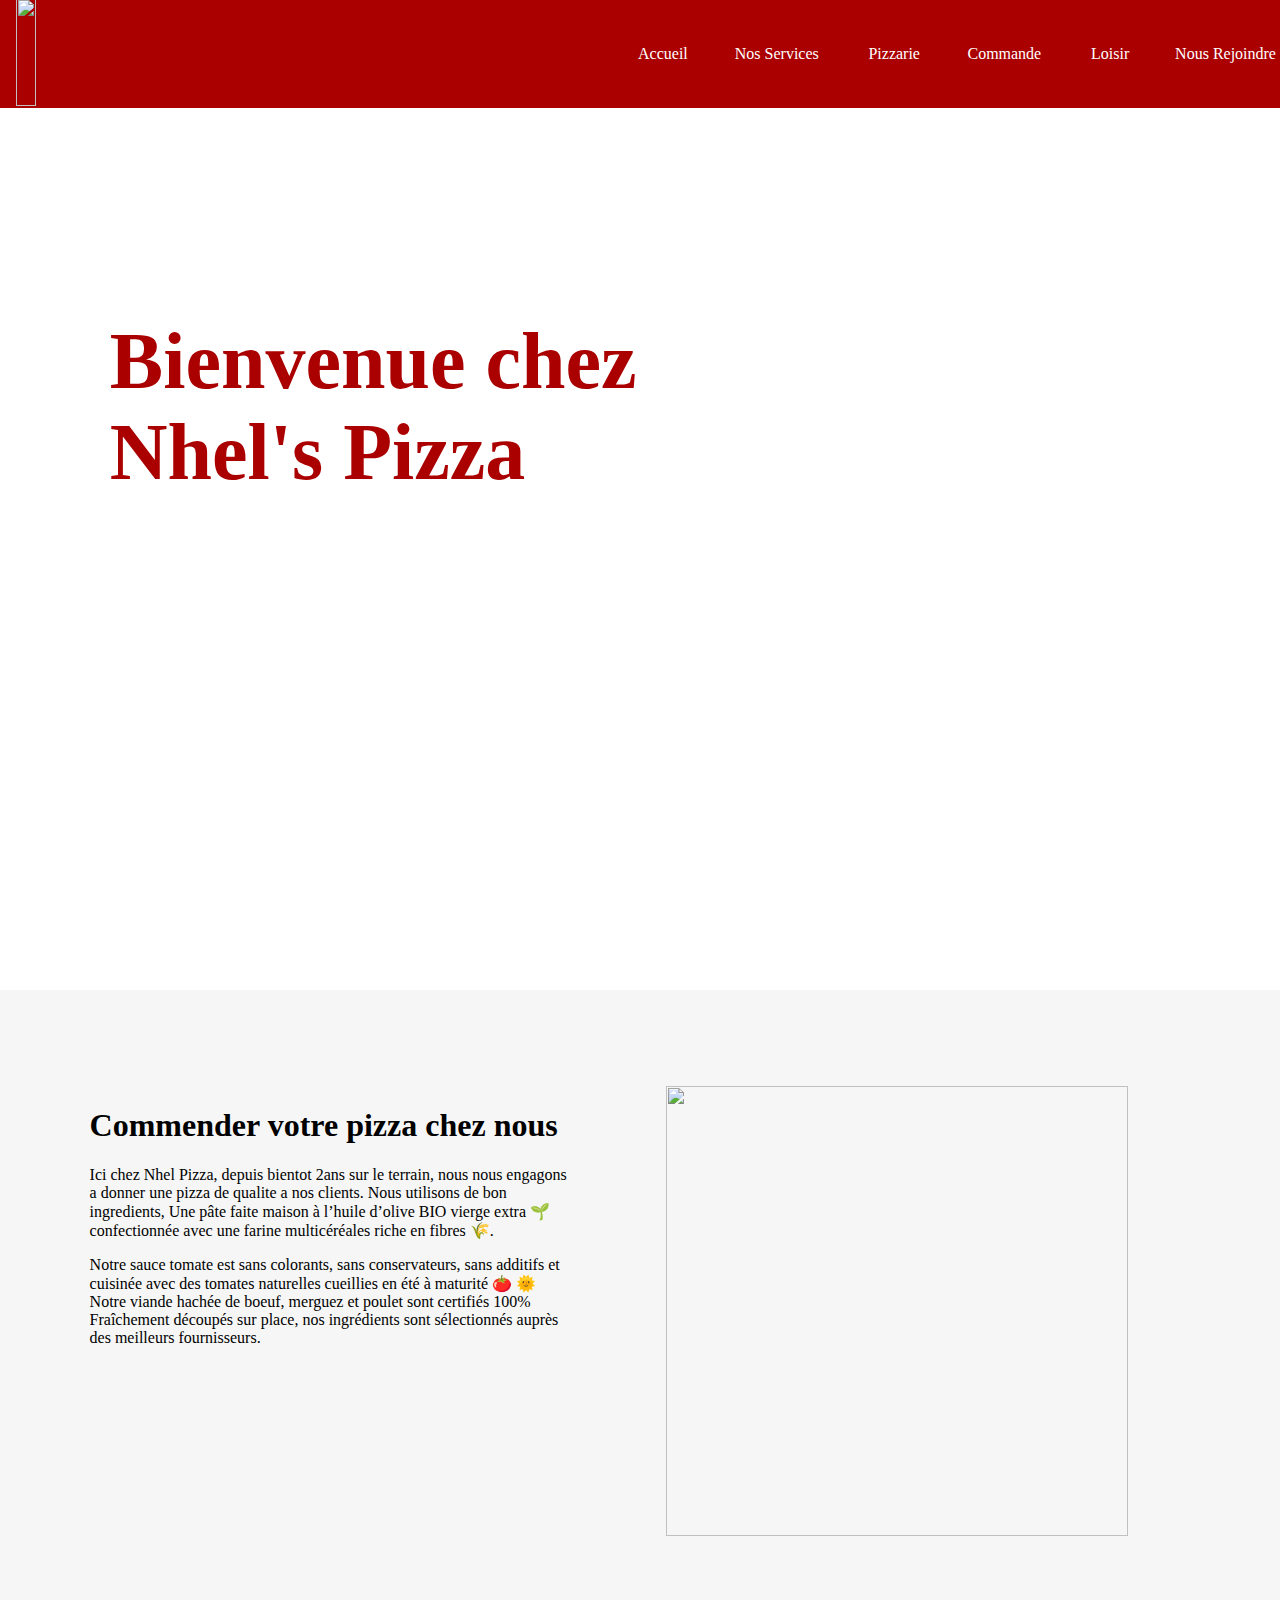
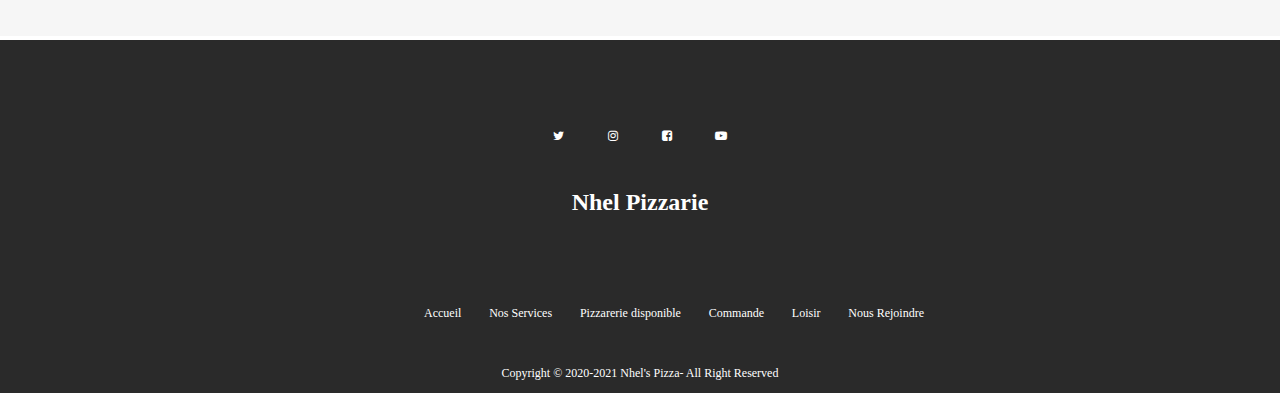
==== index.html @ d0aa863b "Add files via upload" ====
<!DOCTYPE html>
<html>
<head>
	<meta charset="utf-8">
	<title>Nhel's Pizza</title>
	<link rel="icon" href="image/logo_pizza.png">
    <link rel="stylesheet" type="text/css" href="style.css">
	<link href="https://stackpath.bootstrapcdn.com/font-awesome/4.7.0/css/font-awesome.min.css" rel="stylesheet">
</head>
<body>

   <header>
		<nav id="entete">

			<div id="logo_princ">
              <img class="logo" src="image/Pizza-logo.png">
			</div>

			<ul class="menu">
				<li><a href="#">Accueil</a></li>
				<li><a href="../Nos services/Nos services.html">Nos Services</a></li>
				<li><a href="../Pizzarerie/Pizzarie.html">Pizzarie</a></li>
				<li><a href="../Commande/commande.html">Commande</a></li>
				<li><a href="../Loisir/Loisir.html">Loisir</a></li>
				<li><a href="../Nous Rejoindre/rejoindre.html">Nous Rejoindre</a></li>
			</ul>
		</nav>

		<div id="menuTelephone">
            <ul class="MenuDeroulant">
                 <li><a class="boutonMenu" href="#">Menu</a>
                      <ul class="sousMenu">
                         <li><a href="../Accueil/index.html">Accueil</a></li>
                         <li><a href="../Nos services/Nos services.html">Nos services</a></li>
                         <li><a href="../Pizzarerie/Pizzarie.html">Pizzarie</a></li>
                         <li><a href="../Commande/commande.html">Commande</a></li>
                         <li><a href="#">Loisir</a></li>
                         <li><a href="../Nous Rejoindre/rejoindre.html">Nous rejoindre</a></li>
                     </ul>
                 </li> 
            </ul>    
        </div>

  </header>
   
   <div id="tete">

       <section id="image">

       </section>

       <div class="texte">
	      <h1 class="welcome">Bienvenue chez Nhel's Pizza</h1>
       </div>

    </div>

        
   <div id="contenue">

	  <div class="gauche">
		  <h1 class="para">Commender votre pizza chez nous</h1>
		  <p>Ici chez Nhel Pizza, depuis bientot 2ans sur le terrain, nous nous engagons a donner une pizza de qualite a nos clients. Nous utilisons de bon ingredients, Une pâte faite maison à l’huile d’olive BIO vierge extra 🌱 confectionnée avec une farine multicéréales riche en fibres 🌾. </p>
		  <p>Notre sauce tomate est sans colorants, sans conservateurs, sans additifs et cuisinée avec des tomates naturelles cueillies en été à maturité 🍅 🌞
			Notre viande hachée de boeuf, merguez et poulet sont certifiés 100% 
			Fraîchement découpés sur place, nos ingrédients sont sélectionnés auprès des meilleurs fournisseurs.</p>
	  </div>

	  <div class="droite">
		 <img class="foto" src="image/piz-image.jpg">
	  </div>

   </div>
		
  <footer>

   <div id="footer">

	 <div id="onglet">
		<a class="icon" href="https://twitter.com"><i class="fa fa-twitter"></i></a>
		<a class="icon" href="https://www.instagram.com"><i class="fa fa-instagram"></i></a>
		<a class="facebook" href="https://web.facebook.com"><i class="fa fa-facebook-square" aria-hidden="true"></i></a>
		<a class="icon" href="https://www.youtube.com"><i class="fa fa-youtube-play"></i></a>
	 </div>

	 <h1 class="pizza">Nhel Pizzarie</h1>

	 <ul class="menu2">
		<li><a href="#">Accueil</a></li>
		<li><a href="#">Nos Services</a></li>
		<li><a>Pizzarerie disponible</a></li>
		<li><a>Commande</a></li>
		<li><a>Loisir</a></li>
		<li><a>Nous Rejoindre</a></li>
	 </ul>

	 <p class="pied">
		Copyright &copy; 2020-2021 Nhel's Pizza- All Right Reserved
	 </p>

   </div>

 </footer>

</body>
</html>
---- style.css ----
body{
    margin: 0;
    padding: 0;
    box-sizing: border-box;
    width: 100%;
    height: auto;
}

header{
    position: absolute;
    top: 0;
    left: 0;
    background: #AB0000;
    width:100%;
    height: 12vh ;
    position: fixed;
}

nav{
    width: 100%;
    height: 100%;
    display: flex;
    justify-content: space-between;
    align-items: center;

}

.logo{
    width: 100%;
   height: 12vh;
   margin-left: 80%;
}

#menuTelephone{
    display: none;
}

.menu{
    display: flex;
    justify-content: space-between;
    align-items: center;
    list-style: none;
    width: 50%;
}

.menu li a{
    text-decoration: none;
    color: #fff;
    margin: -4%;
}

.menu li a:hover{
    color: #C96611;
}

#tete{
    width: 100%;
    height: 100vh;
}

#image{
background-image: url(./imge/Site.jpg);
background-size: cover; 
background-repeat: no-repeat;
width:100%;
margin: 0;
padding: 0;
height:100vh;
} 

.texte  {
    margin-left: -47%;
    padding: 3.5% 45.5% 32.5% 55.5%;
    font-size: 2.5rem;
    color: #AB0000;;
}

.welcome{
    margin-top: -70vh;
    border: 1px solid transparent;
}


/* Corp de la page */

#contenue {
    padding: 7.5% 0;
	display: inline-block;
	width: 100%;
    background-color: rgb(246, 246, 246);
    margin-top: 10vh;
}

#contenue *{
    margin-left: 5%;
}

.gauche{
    width: 40%;
    height: auto;
    float: left;
}

.droite{
    width: 40%;
    height: auto;
    float: left;
    padding-right: 5%;
}

.foto{
    width: 95%;
    height: 50vh;
}


/* Pied de la page */

#footer{
    width: 100%;
    height: auto;
    background-color: #2A2A2A;
    font-size: 12px;
    justify-content: center;
    text-align:center ;
    position: absolute;
}

#onglet{
    margin-top: 5vh;
}

#onglet *{
    width: 4%;
    color: #fff;
}

#footer *{
    margin-top: 5vh;
}

.pizza{
   color: #fff;
}

.menu2{
    display: flex;
    justify-content: space-between;
    list-style: none;
    width: 500px;
    margin-left: 30%;
    
}

.menu2 li a{
    text-align: center;
    text-decoration: none;
    color: #fff;
}

.pied{
     color: #fff;
}



/* Format Telephone */

@media screen and (max-width:680px){
    
body{
    margin: 0;
    padding: 0;
    width: 100%;
    height: auto;
}

 /* Entete de la page */

header{
   margin: 0;
   padding: 0;
   background: #AB0000;
   width:100%;
   height: 12vh ;
   position: absolute;
}

.menu{
   display: none;
}

#menuTelephone{
   display: block;
}

#menuTelephone ul{ 
   margin: 0;
   padding: 0;
   list-style-type: none;
   text-align: center;
}

#menuTelephone li a{ 
   background-color: #AB0000;
   text-decoration: none;
   width:500px ;
   color: #fff;
}

#menuTelephone li a:hover{
   color: rgba(255, 255, 0, 0.411);
} 

#menuTelephone ul li ul{
   display: none;
}

#menuTelephone ul li:hover ul{
   display: block;
}

#menuTelephone li:hover ul li{
   float: none;
}

#menuTelephone li ul{
   position: absolute;
}

#menuTelephone li:hover ul li a{
   color: #fff;
} 

.boutonMenu{
   margin-left: 40%;
}



/* corp de la page */

.gauche{
    float: none;
    width: 80%;
}

.droite{
    float: none;
    width: 80%;
    margin-top: 10vh;
    margin-bottom: 5vh
}

#image{
    background-image: url(./image/pexels-horizon-content-3762075.jpg);
    background-size: cover; 
    background-repeat: no-repeat;
    box-sizing: border-box;
    width:100%;
    margin: 0;
    padding: 0;
    height:100vh;
} 

/* pied de page */
footer{
    margin: 0;
    padding: 0;
    width: 100%;
    height: auto;  
}

.menu2{
    display: flex;
    justify-content: space-between;
    list-style: none;
    width: 400px;
    margin-left: 1%;
    
}

}
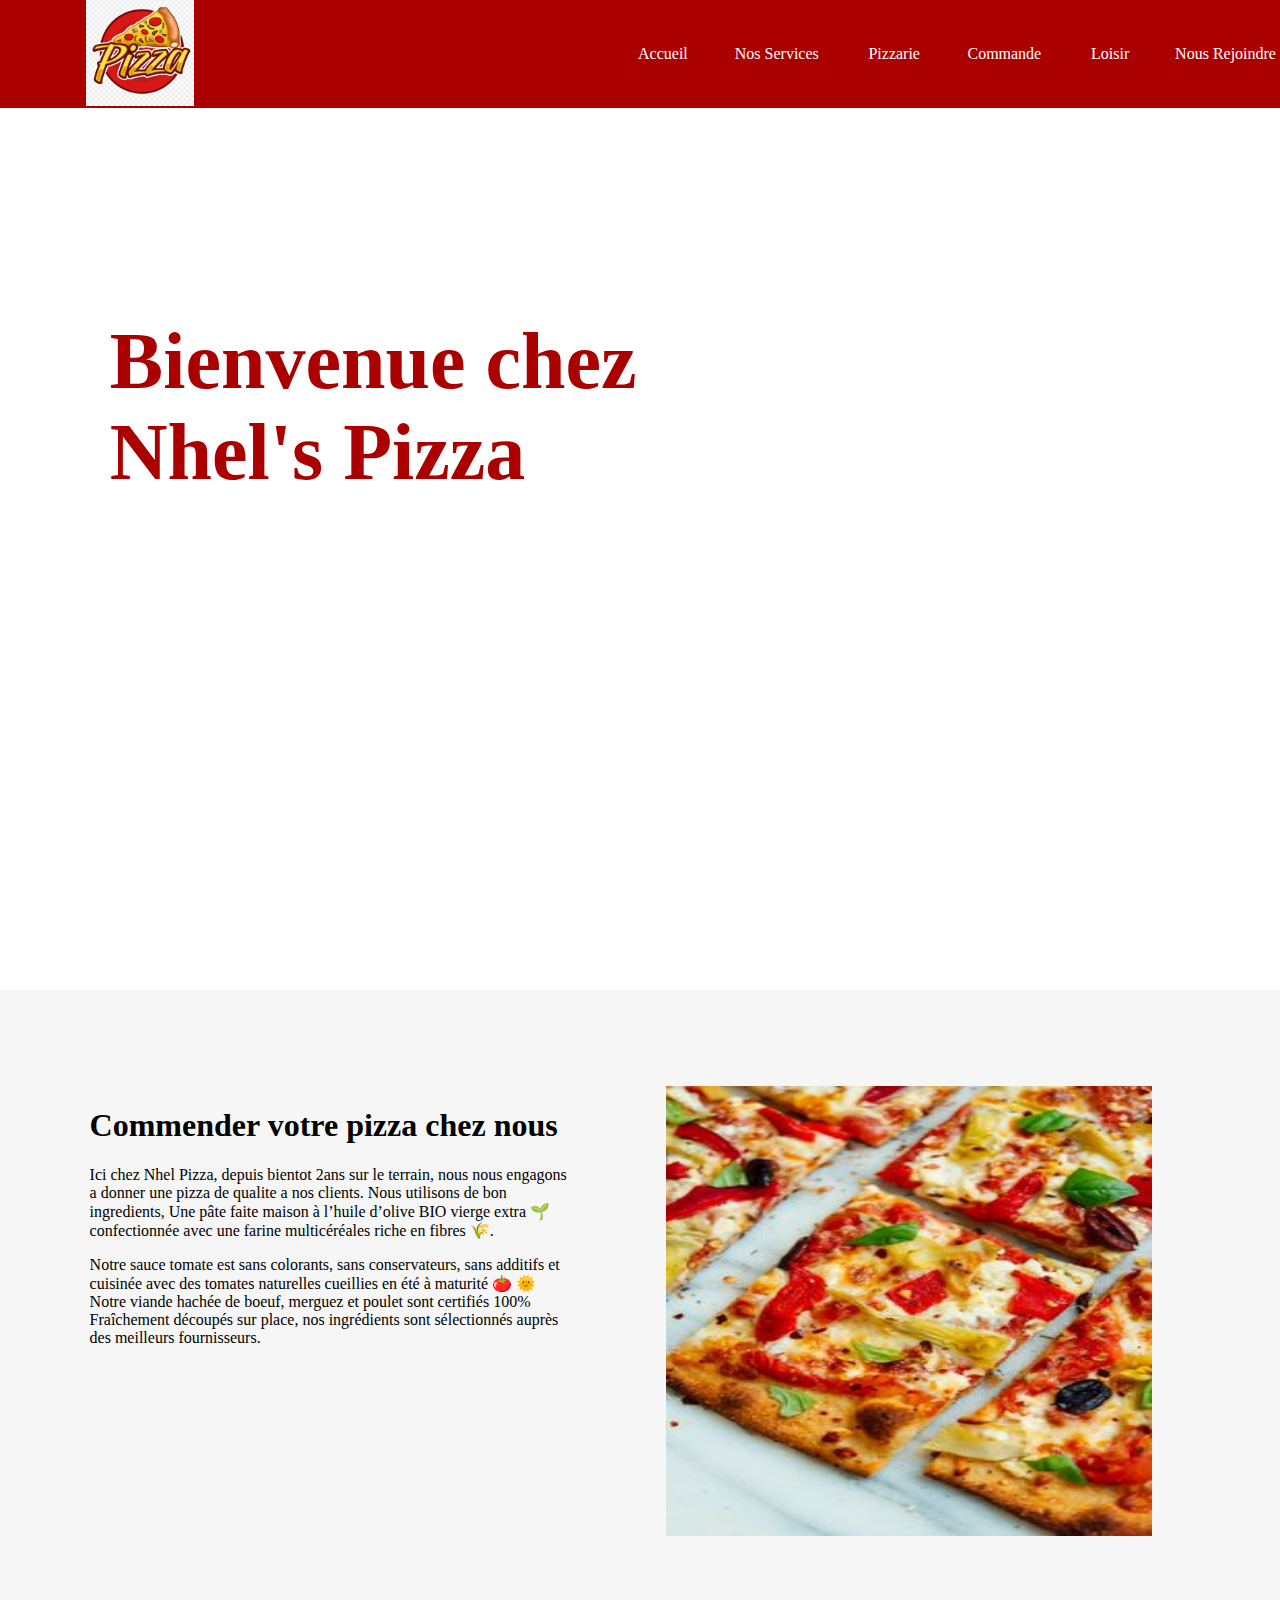
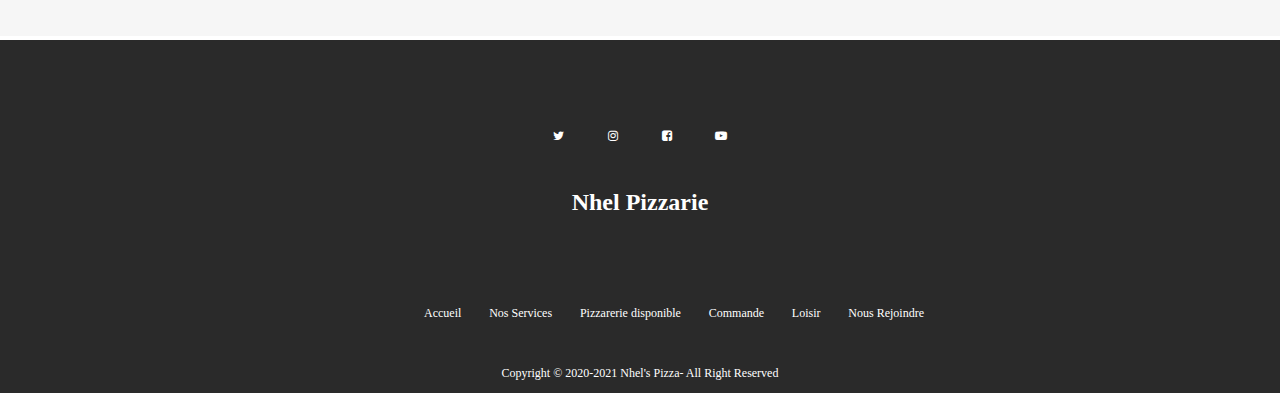
==== commit afeeffea: "Update index.html" ====
--- a/index.html
+++ b/index.html
@@ -22,7 +22,7 @@
 				<li><a href="../Pizzarerie/Pizzarie.html">Pizzarie</a></li>
 				<li><a href="../Commande/commande.html">Commande</a></li>
 				<li><a href="../Loisir/Loisir.html">Loisir</a></li>
-				<li><a href="../Nous Rejoindre/rejoindre.html">Nous Rejoindre</a></li>
+				<li><a href="../Nous Rejoindre/Nous rejoindre.html">Nous Rejoindre</a></li>
 			</ul>
 		</nav>
 
@@ -35,7 +35,7 @@
                          <li><a href="../Pizzarerie/Pizzarie.html">Pizzarie</a></li>
                          <li><a href="../Commande/commande.html">Commande</a></li>
                          <li><a href="#">Loisir</a></li>
-                         <li><a href="../Nous Rejoindre/rejoindre.html">Nous rejoindre</a></li>
+                         <li><a href="../Nous Rejoindre/Nous rejoindre.html">Nous rejoindre</a></li>
                      </ul>
                  </li> 
             </ul>    
@@ -103,4 +103,4 @@
  </footer>
 
 </body>
-</html>+</html>
